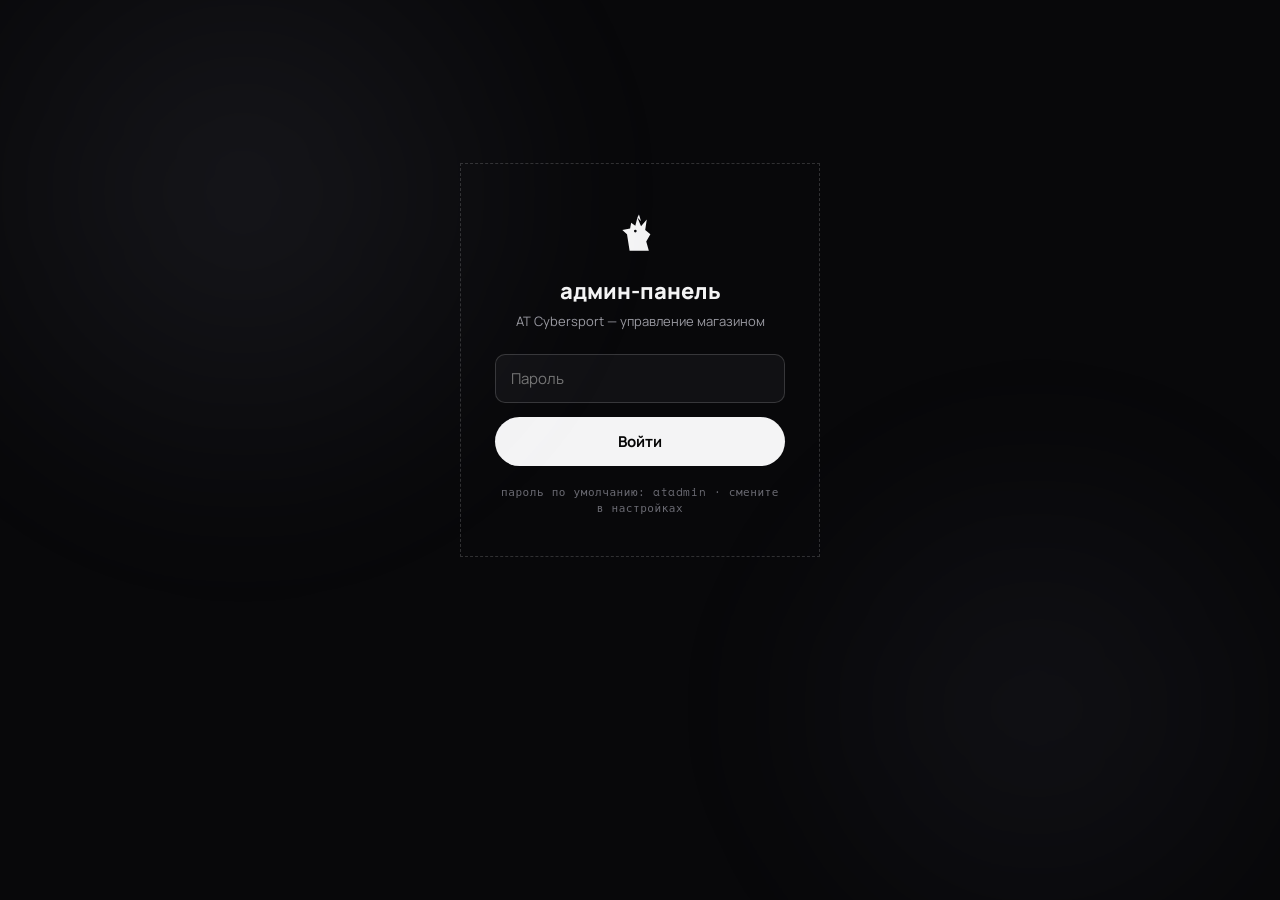
==== admin.html @ 24a969eb "Add files via upload" ====
<!DOCTYPE html>
<html lang="ru">
<head>
<meta charset="utf-8">
<meta name="viewport" content="width=device-width, initial-scale=1">
<title>Админ-панель — AT Cybersport</title>
<meta name="robots" content="noindex">
<link rel="preconnect" href="https://fonts.googleapis.com">
<link rel="preconnect" href="https://fonts.gstatic.com" crossorigin>
<link href="https://fonts.googleapis.com/css2?family=Manrope:wght@400;500;600;700;800&family=Space+Mono:wght@400;700&display=swap" rel="stylesheet">
<link rel="icon" href="assets/logo.svg">
<link rel="stylesheet" href="assets/styles.css">
<style>
  body{background:var(--bg);}
  .a-shell{max-width:1000px;margin:0 auto;padding:0 20px 100px;}
  .a-top{display:flex;align-items:center;justify-content:space-between;padding:22px 0;border-bottom:1px solid var(--hairline-soft);position:sticky;top:0;background:rgba(8,8,10,.9);backdrop-filter:blur(14px);z-index:50;margin-bottom:8px;}
  .a-top .brand b{font-size:16px;}
  .a-top .brand span{color:var(--muted-2);}
  .a-logout{background:none;border:1px solid var(--line);color:var(--muted);padding:9px 16px;border-radius:100px;cursor:pointer;font-size:13px;}
  .a-logout:hover{border-color:var(--line-hover);color:var(--text);}

  /* login */
  .login-screen{min-height:80vh;display:flex;align-items:center;justify-content:center;}
  .login-box{width:min(360px,100%);border:1px dashed var(--line);padding:40px 34px;text-align:center;}
  .login-box img{width:52px;margin:0 auto 20px;}
  .login-box h1{font-size:22px;font-weight:800;margin:0 0 6px;text-transform:lowercase;}
  .login-box p{color:var(--muted);font-size:13px;margin:0 0 24px;}
  .login-box input{width:100%;background:#111114;border:1px solid var(--line);color:var(--text);padding:13px 15px;border-radius:10px;font-size:15px;font-family:var(--font);}
  .login-box input:focus{outline:none;border-color:var(--line-hover);}
  .login-box button{width:100%;margin-top:14px;padding:14px;border:none;border-radius:100px;background:var(--invert-bg);color:var(--invert-text);font-weight:700;cursor:pointer;font-size:15px;}
  .login-err{color:#ff6b6b;font-size:13px;margin-top:12px;display:none;}
  .login-hint{color:var(--dim);font-size:11px;margin-top:18px;font-family:var(--mono);letter-spacing:.05em;}

  /* tabs */
  .tab-nav{display:flex;gap:8px;flex-wrap:wrap;margin:18px 0 24px;}
  .tab{font-family:var(--mono);font-size:13px;letter-spacing:.06em;background:transparent;border:1px dashed var(--line);color:#cfcfd4;padding:11px 20px;border-radius:100px;cursor:pointer;transition:.2s;}
  .tab.on{background:var(--invert-bg);color:var(--invert-text);border-color:var(--invert-bg);}

  .panel-head{display:flex;align-items:center;justify-content:space-between;margin-bottom:18px;flex-wrap:wrap;gap:12px;}
  .panel-head h2{font-size:clamp(24px,4vw,34px);font-weight:800;margin:0;text-transform:lowercase;color:var(--head-muted);}
  .a-add{background:var(--invert-bg);color:var(--invert-text);border:none;padding:12px 22px;border-radius:100px;font-weight:700;cursor:pointer;font-size:14px;}

  /* rows */
  .a-row{display:flex;align-items:center;gap:16px;padding:14px 16px;border:1px dashed var(--line);margin-bottom:10px;}
  .a-thumb{width:56px;height:56px;flex-shrink:0;border:1px dashed var(--line);display:flex;align-items:center;justify-content:center;overflow:hidden;color:var(--dim);}
  .a-thumb img{max-width:88%;max-height:88%;object-fit:contain;}
  .a-info{flex:1;min-width:0;}
  .a-name{font-weight:600;font-size:16px;}
  .a-name em{font-family:var(--mono);font-size:11px;color:var(--invert-text);background:var(--invert-bg);padding:2px 7px;border-radius:5px;font-style:normal;margin-left:6px;}
  .a-sub{font-size:13px;color:var(--muted);margin-top:3px;}
  .a-sub s{color:var(--dim);}
  .a-actions{display:flex;gap:8px;flex-wrap:wrap;}
  .a-btn{background:transparent;border:1px solid var(--line);color:var(--text);padding:9px 15px;border-radius:100px;cursor:pointer;font-size:13px;font-family:var(--font);transition:.2s;}
  .a-btn:hover{border-color:var(--line-hover);}
  .a-btn.primary{background:var(--invert-bg);color:var(--invert-text);border-color:var(--invert-bg);font-weight:700;}
  .a-btn.danger:hover{border-color:#ff6b6b;color:#ff6b6b;}
  .a-empty{text-align:center;color:var(--dim);font-family:var(--mono);font-size:13px;padding:50px 0;letter-spacing:.05em;}

  /* orders */
  .a-order{border:1px dashed var(--line);padding:16px 18px;margin-bottom:10px;}
  .a-order.done{opacity:.55;}
  .a-order-head{display:flex;align-items:center;gap:8px;font-size:16px;flex-wrap:wrap;}
  .a-order-head a{color:var(--text);text-decoration:none;border-bottom:1px solid var(--line);}
  .a-order-total{margin-left:auto;font-weight:800;}
  .a-order-sub{font-family:var(--mono);font-size:11px;color:var(--dim);margin-top:5px;}
  .a-order-items{font-size:14px;color:var(--text-2);margin-top:10px;}
  .a-order-comment{font-size:13px;color:var(--muted);margin-top:8px;background:rgba(255,255,255,.04);padding:8px 12px;border-radius:8px;}
  .a-order .a-actions{margin-top:12px;}

  /* editor modal */
  .a-modal{position:fixed;inset:0;z-index:2000;display:none;align-items:flex-start;justify-content:center;padding:24px 16px;background:rgba(3,3,4,.72);backdrop-filter:blur(6px);overflow-y:auto;}
  .a-modal.open{display:flex;}
  .a-modal-box{width:min(640px,100%);background:#0b0b0d;border:1px solid var(--hairline);padding:28px;margin:auto;}
  .a-modal-box h3{margin:0 0 20px;font-size:22px;font-weight:800;text-transform:lowercase;}
  .a-field{margin-bottom:14px;}
  .a-field label{display:block;font-family:var(--mono);font-size:11px;letter-spacing:.1em;color:var(--dim);margin-bottom:7px;text-transform:uppercase;}
  .a-field input[type=text],.a-field input[type=number],.a-field select,.a-field textarea{width:100%;background:#111114;border:1px solid var(--line);color:var(--text);padding:12px 14px;border-radius:9px;font-size:15px;font-family:var(--font);}
  .a-field input:focus,.a-field select:focus,.a-field textarea:focus{outline:none;border-color:var(--line-hover);}
  .a-field input[type=checkbox]{margin-right:8px;transform:scale(1.2);}
  .a-grid2{display:grid;grid-template-columns:1fr 1fr;gap:14px;}
  .a-sep{font-family:var(--mono);font-size:11px;letter-spacing:.16em;text-transform:uppercase;color:var(--muted);margin:22px 0 10px;padding-top:16px;border-top:1px dashed var(--line);}
  .a-hint{font-size:12px;color:var(--dim);margin-bottom:12px;line-height:1.5;}
  .a-repeat{display:flex;gap:8px;margin-bottom:8px;align-items:center;}
  .a-repeat input[type=text]{flex:1;background:#111114;border:1px solid var(--line);color:var(--text);padding:10px 12px;border-radius:8px;font-size:14px;font-family:var(--font);}
  .a-repeat input[type=color]{width:44px;height:40px;border:1px solid var(--line);border-radius:8px;background:#111;cursor:pointer;flex-shrink:0;}
  .a-repeat button{width:38px;height:38px;flex-shrink:0;border:1px solid var(--line);background:none;color:var(--muted);border-radius:8px;cursor:pointer;}
  .a-repeat button:hover{border-color:#ff6b6b;color:#ff6b6b;}
  .a-images{display:flex;flex-wrap:wrap;gap:10px;margin-bottom:12px;}
  .a-img{position:relative;width:84px;height:84px;border:1px dashed var(--line);display:flex;align-items:center;justify-content:center;overflow:hidden;}
  .a-img img{max-width:88%;max-height:88%;object-fit:contain;}
  .a-img .main{position:absolute;top:3px;left:3px;font-family:var(--mono);font-size:9px;background:var(--invert-bg);color:var(--invert-text);padding:1px 5px;border-radius:4px;}
  .a-img-actions{position:absolute;bottom:3px;right:3px;display:flex;gap:3px;}
  .a-img-actions button{width:22px;height:22px;border:none;background:rgba(0,0,0,.7);color:#fff;border-radius:5px;cursor:pointer;font-size:12px;line-height:1;}
  .a-upload{display:inline-block;border:1px dashed var(--line);color:var(--text);padding:11px 18px;border-radius:100px;cursor:pointer;font-size:13px;margin-bottom:6px;transition:.2s;}
  .a-upload:hover{border-color:var(--line-hover);}
  .a-modal-foot{display:flex;gap:10px;justify-content:flex-end;margin-top:24px;padding-top:18px;border-top:1px dashed var(--line);}
  .a-btnrow{display:flex;gap:10px;flex-wrap:wrap;align-items:center;}
  .a-saved{color:var(--success);font-size:13px;opacity:0;transition:opacity .3s;}
  .a-logo-preview{width:120px;height:70px;border:1px dashed var(--line);display:flex;align-items:center;justify-content:center;margin-bottom:12px;overflow:hidden;}
  .a-logo-preview img{max-width:80%;max-height:80%;object-fit:contain;}
  .settings-form{max-width:640px;}
  @media(max-width:600px){ .a-grid2{grid-template-columns:1fr;} .a-row{flex-wrap:wrap;} }
</style>
<script src="assets/app.js"></script>
</head>
<body>
<div class="at-glows"><i></i><i></i></div>

<!-- LOGIN -->
<div id="loginScreen" class="login-screen">
  <div class="login-box">
    <img src="assets/logo.svg" alt="AT">
    <h1>админ-панель</h1>
    <p>AT Cybersport — управление магазином</p>
    <input type="password" id="loginPass" placeholder="Пароль" autocomplete="current-password">
    <button id="loginBtn">Войти</button>
    <div class="login-err" id="loginErr">Неверный пароль</div>
    <div class="login-hint">пароль по умолчанию: atadmin · смените в настройках</div>
  </div>
</div>

<!-- PANEL -->
<div id="adminPanel" style="display:none">
  <div class="a-top">
    <a href="index.html" class="brand"><img src="assets/logo.svg" alt="AT" style="width:32px;height:32px"><span class="bw"><b>AT</b><span>ADMIN</span></span></a>
    <button class="a-logout" id="logoutBtn">Выйти</button>
  </div>
  <div class="a-shell">
    <div class="tab-nav" id="tabNav"></div>

    <!-- ТОВАРЫ -->
    <div class="tab-panel" id="panel-products">
      <div class="panel-head"><h2>товары</h2><button class="a-add" id="addProductBtn">+ Добавить товар</button></div>
      <div id="productsList"></div>
    </div>

    <!-- КАТЕГОРИИ -->
    <div class="tab-panel" id="panel-categories" style="display:none">
      <div class="panel-head"><h2>категории</h2><button class="a-add" id="addCatBtn">+ Добавить категорию</button></div>
      <div id="categoriesList"></div>
    </div>

    <!-- ЗАКАЗЫ -->
    <div class="tab-panel" id="panel-orders" style="display:none">
      <div class="panel-head"><h2>заказы</h2></div>
      <div id="ordersList"></div>
    </div>

    <!-- НАСТРОЙКИ -->
    <div class="tab-panel" id="panel-settings" style="display:none">
      <div class="panel-head"><h2>настройки</h2></div>
      <div class="settings-form"></div>
    </div>
  </div>
</div>

<!-- РЕДАКТОР ТОВАРА -->
<div class="a-modal" id="editorModal">
  <div class="a-modal-box">
    <h3 id="editorTitle">Товар</h3>
    <div id="editorBody"></div>
    <div class="a-modal-foot">
      <button class="a-btn" id="editorCancel">Отмена</button>
      <button class="a-btn primary" id="editorSave">Сохранить товар</button>
    </div>
  </div>
</div>

<!-- РЕДАКТОР КАТЕГОРИИ -->
<div class="a-modal" id="catEditorModal">
  <div class="a-modal-box" style="max-width:460px">
    <h3 id="catEditorTitle">Категория</h3>
    <div id="catEditorBody"></div>
    <div class="a-modal-foot">
      <button class="a-btn" id="catCancel">Отмена</button>
      <button class="a-btn primary" id="catSave">Сохранить</button>
    </div>
  </div>
</div>

<script src="assets/admin.js"></script>
</body>
</html>
---- assets/styles.css ----
/* ============================================================
   AT CYBERSPORT — core styles (design version A)
   Токены и приёмы взяты из дизайн-референса (README).
   ============================================================ */

:root{
  --bg:#08080a;
  --bg-black:#050505;
  --bg-section:#0a0a0c;
  --panel:#0d0d10;
  --text:#f4f4f5;
  --text-2:#a0a0a8;
  --muted:#9a9aa2;
  --muted-2:#8a8a92;
  --dim:#6a6a72;
  --dim-2:#5a5a62;
  --head-muted:#9a9a9e;
  --invert-bg:#f4f4f5;
  --invert-text:#050505;
  --success:#4ecb8d;
  --line:rgba(255,255,255,.16);
  --line-hover:rgba(255,255,255,.55);
  --hairline:rgba(255,255,255,.1);
  --hairline-soft:rgba(255,255,255,.08);
  --ease:cubic-bezier(.16,.84,.3,1);
  --maxw:1360px;
  --maxw-in:1280px;
  --pad-x:clamp(20px,5vw,72px);
  --font:'Manrope',system-ui,-apple-system,sans-serif;
  --mono:'Space Mono',ui-monospace,monospace;
}

*{box-sizing:border-box;}
html{scroll-behavior:smooth;}
body{
  margin:0;
  background:var(--bg);
  color:var(--text);
  font-family:var(--font);
  -webkit-font-smoothing:antialiased;
  overflow-x:hidden;
  min-height:100vh;
}
::selection{background:#fff;color:var(--bg);}
a{color:inherit;}
img{display:block;}
button{font-family:inherit;}
:focus-visible{outline:2px solid var(--text);outline-offset:2px;}

/* ---- атмосфера: дрейфующие свечения + зерно ---- */
@keyframes atDrift1{0%,100%{transform:translate(0,0) scale(1);}50%{transform:translate(6vw,4vw) scale(1.12);}}
@keyframes atDrift2{0%,100%{transform:translate(0,0) scale(1);}50%{transform:translate(-5vw,-3vw) scale(1.1);}}
.at-glows{position:fixed;inset:0;z-index:0;pointer-events:none;overflow:hidden;}
.at-glows i{position:absolute;border-radius:50%;filter:blur(50px);display:block;}
.at-glows i:nth-child(1){width:70vw;height:70vw;left:-16vw;top:-20vw;background:radial-gradient(circle,rgba(150,150,175,.10),transparent 60%);animation:atDrift1 28s ease-in-out infinite;}
.at-glows i:nth-child(2){width:58vw;height:58vw;right:-10vw;bottom:-14vw;background:radial-gradient(circle,rgba(95,95,120,.10),transparent 60%);animation:atDrift2 34s ease-in-out infinite;}
.at-grain{position:fixed;inset:0;z-index:9999;pointer-events:none;opacity:.04;mix-blend-mode:overlay;background-image:url('data:image/svg+xml;utf8,<svg xmlns=%22http://www.w3.org/2000/svg%22 width=%22140%22 height=%22140%22><filter id=%22n%22><feTurbulence type=%22fractalNoise%22 baseFrequency=%220.9%22 numOctaves=%222%22/></filter><rect width=%22100%25%22 height=%22100%25%22 filter=%22url(%23n)%22/></svg>');}

.page{position:relative;z-index:1;}

/* ============================== NAV ============================== */
.nav{
  position:fixed;top:0;left:0;right:0;z-index:1000;
  display:flex;align-items:center;justify-content:space-between;gap:24px;
  height:76px;padding:0 var(--pad-x);
  border-bottom:1px solid rgba(255,255,255,0);
  transition:background .4s var(--ease),backdrop-filter .4s var(--ease),border-color .4s var(--ease);
}
.nav.scrolled{background:rgba(5,5,5,.78);backdrop-filter:blur(20px) saturate(1.2);-webkit-backdrop-filter:blur(20px) saturate(1.2);border-bottom-color:var(--hairline);}
.brand{display:flex;align-items:center;gap:13px;text-decoration:none;color:var(--text);}
.brand img{width:38px;height:38px;object-fit:contain;}
.brand .bw{display:flex;flex-direction:column;line-height:1;}
.brand .bw b{font-weight:800;font-size:17px;letter-spacing:.16em;}
.brand .bw span{font-family:var(--mono);font-size:9px;letter-spacing:.42em;color:var(--muted-2);margin-top:3px;}
.nav-links{display:flex;align-items:center;gap:clamp(20px,3vw,40px);}
.nav-links a{font-size:14px;font-weight:600;text-decoration:none;color:#cfcfd4;transition:color .25s var(--ease);}
.nav-links a:hover{color:var(--text);}
.nav-right{display:flex;align-items:center;gap:18px;}

/* язык */
.lang{display:flex;gap:2px;align-items:center;font-family:var(--mono);font-size:11px;letter-spacing:.08em;}
.lang button{background:none;border:none;color:var(--dim);cursor:pointer;padding:4px 5px;text-transform:uppercase;transition:color .2s;}
.lang button.on{color:var(--text);}
.lang span{color:var(--dim-2);}

/* корзина-кнопка */
.cart-btn{display:inline-flex;align-items:center;gap:8px;font-size:13px;font-weight:700;text-decoration:none;color:var(--invert-text);background:var(--invert-bg);padding:11px 18px;border-radius:100px;border:none;cursor:pointer;transition:transform .3s var(--ease);}
.cart-btn:hover{transform:translateY(-1px);}

/* бургер */
.burger{display:none;background:none;border:none;cursor:pointer;width:40px;height:40px;position:relative;}
.burger i{position:absolute;left:9px;right:9px;height:1.6px;background:var(--text);transition:.3s var(--ease);}
.burger i:nth-child(1){top:14px;}
.burger i:nth-child(2){top:20px;}
.burger i:nth-child(3){top:26px;}
.burger.open i:nth-child(1){top:20px;transform:rotate(45deg);}
.burger.open i:nth-child(2){opacity:0;}
.burger.open i:nth-child(3){top:20px;transform:rotate(-45deg);}

/* мобильное меню */
.mobile-menu{position:fixed;inset:0;z-index:999;background:rgba(6,6,8,.97);backdrop-filter:blur(20px);display:flex;flex-direction:column;justify-content:center;gap:8px;padding:0 var(--pad-x);transform:translateY(-100%);transition:transform .45s var(--ease);}
.mobile-menu.open{transform:translateY(0);}
.mobile-menu a{font-size:clamp(28px,8vw,44px);font-weight:800;letter-spacing:-.02em;text-decoration:none;color:var(--head-muted);text-transform:lowercase;padding:8px 0;transition:color .25s;}
.mobile-menu a:hover{color:var(--text);}
.mobile-menu .mm-lang{margin-top:26px;}

/* ============================== BUTTONS ============================== */
.btn{display:inline-flex;align-items:center;justify-content:center;gap:10px;font-family:var(--mono);font-size:14px;letter-spacing:.04em;text-decoration:none;cursor:pointer;border:none;transition:transform .35s var(--ease),background .3s,border-color .3s;}
.btn-solid{color:var(--invert-text);background:var(--invert-bg);padding:16px 28px;}
.btn-solid:hover{transform:translateY(-2px);}
.btn-ghost{color:var(--text);background:transparent;padding:16px 28px;border:1px solid rgba(255,255,255,.18);}
.btn-ghost:hover{border-color:var(--line-hover);}
.btn-pill{border-radius:100px;}

/* ============================== SECTION HEAD ============================== */
.wrap{max-width:var(--maxw);margin:0 auto;}
.wrap-in{max-width:var(--maxw-in);margin:0 auto;}
.section{position:relative;padding:clamp(70px,10vw,130px) var(--pad-x) 0;}
.h-section{font-weight:800;font-size:clamp(38px,6.4vw,88px);line-height:.9;letter-spacing:-.03em;margin:0 0 clamp(34px,5vw,56px);text-transform:lowercase;color:var(--head-muted);}
.h-section sup{font-family:var(--mono);font-size:.26em;font-weight:400;color:var(--dim);top:-1.8em;}
.eyebrow{font-family:var(--mono);font-size:12px;letter-spacing:.3em;color:var(--dim);}

/* reveal */
[data-reveal]{opacity:0;transform:translateY(30px);transition:opacity .9s var(--ease),transform 1s var(--ease);}
[data-reveal].in{opacity:1;transform:none;}

/* ============================== HERO (главная) ============================== */
.hero{position:relative;padding:100px clamp(16px,3vw,40px) clamp(30px,4vw,54px);}
.hero-banner{position:relative;display:block;max-width:1720px;margin:0 auto;border:1px dashed rgba(255,255,255,.2);overflow:hidden;text-decoration:none;color:var(--text);transition:border-color .4s var(--ease);}
.hero-banner:hover{border-color:var(--line-hover);}
.hero-box{position:relative;display:grid;grid-template-columns:1fr 1.15fr;min-height:clamp(440px,64vh,680px);}
.hero-left{position:relative;z-index:3;padding:clamp(34px,5vw,72px);display:flex;flex-direction:column;justify-content:center;}
.hero-kicker{font-family:var(--mono);font-size:13px;letter-spacing:.34em;color:var(--muted);margin-bottom:clamp(18px,3vw,30px);}
.hero-name{font-weight:800;font-style:italic;font-size:clamp(74px,12vw,190px);line-height:.82;letter-spacing:-.04em;}
.hero-sub{display:flex;align-items:baseline;gap:16px;margin-top:6px;}
.hero-sub b{font-weight:800;font-size:clamp(30px,4.4vw,64px);line-height:1;color:var(--dim);}
.hero-sub span{font-family:var(--mono);font-size:clamp(12px,1.4vw,15px);letter-spacing:.16em;color:var(--muted-2);}
.hero-desc{max-width:340px;margin:clamp(22px,3vw,34px) 0 0;font-size:16px;line-height:1.5;color:var(--text-2);}
.hero-cta{display:inline-flex;align-items:center;gap:8px;margin-top:26px;font-family:var(--mono);font-size:14px;font-weight:700;color:var(--text);transition:transform .35s var(--ease);}
.hero-cta .br{color:var(--dim-2);}
.hero-banner:hover .hero-cta{transform:translateX(6px);}
.hero-art{position:relative;overflow:hidden;perspective:1300px;min-height:260px;}
.hero-checker{position:absolute;inset:-20%;background-color:#0c0c0c;background-image:conic-gradient(#1a1a1a 25%,transparent 0 50%,#1a1a1a 0 75%,transparent 0);background-size:76px 76px;transform:rotate(45deg) scale(1.4);opacity:.9;-webkit-mask-image:linear-gradient(105deg,transparent 4%,#000 46%);mask-image:linear-gradient(105deg,transparent 4%,#000 46%);}
.hero-spot{position:absolute;inset:0;background:radial-gradient(120% 90% at 72% 50%,rgba(255,255,255,.10),transparent 60%);}
.hero-tilt{position:relative;z-index:2;height:100%;display:flex;align-items:center;justify-content:center;padding:clamp(20px,3vw,44px);transform-style:preserve-3d;transition:transform .3s var(--ease);}
@keyframes atFloat{0%,100%{transform:translateY(0);}50%{transform:translateY(-16px);}}
.hero-float{animation:atFloat 7s ease-in-out infinite;width:100%;height:100%;display:flex;align-items:center;justify-content:center;}
.hero-float img{width:82%;height:82%;object-fit:contain;}
.hero-ph{width:82%;height:70%;border:1px dashed var(--line);display:flex;align-items:center;justify-content:center;font-family:var(--mono);font-size:12px;letter-spacing:.2em;color:var(--dim);}

/* ============================== MARQUEE ============================== */
@keyframes atMarquee{from{transform:translateX(0);}to{transform:translateX(-50%);}}
.marquee{position:relative;overflow:hidden;padding:26px 0;border-top:1px dashed rgba(255,255,255,.12);border-bottom:1px dashed rgba(255,255,255,.12);}
.marquee-row{display:flex;width:max-content;animation:atMarquee 28s linear infinite;will-change:transform;}
.marquee-row>div{display:flex;align-items:center;gap:38px;padding-right:38px;font-weight:800;font-size:clamp(24px,4vw,44px);color:transparent;-webkit-text-stroke:1px rgba(255,255,255,.14);text-transform:lowercase;}
.marquee-row .star{color:rgba(255,255,255,.26);-webkit-text-stroke:0;}

/* ============================== PRODUCT GRID (главная) ============================== */
.prod-grid{display:grid;grid-template-columns:repeat(3,1fr);gap:18px;}
.prod-cell{position:relative;text-decoration:none;color:var(--text);border:1px dashed var(--line);padding:26px 26px 24px;min-height:360px;display:flex;flex-direction:column;transition:border-color .35s var(--ease);}
.prod-cell:hover{border-color:var(--line-hover);}
.prod-cell .pname{font-weight:600;font-size:21px;}
.prod-cell .pimg{flex:1;position:relative;display:flex;align-items:center;justify-content:center;margin:20px 0;min-height:170px;}
.prod-cell .pimg img{max-width:88%;max-height:170px;object-fit:contain;}
.prod-cell .pimg .ph{width:82%;height:150px;border:1px dashed var(--line);display:flex;align-items:center;justify-content:center;font-family:var(--mono);font-size:11px;letter-spacing:.2em;color:var(--dim);}
.prod-cell .pfoot{display:flex;align-items:center;justify-content:space-between;}
.prod-cell .price{font-weight:600;font-size:20px;color:#d8d8db;}
.prod-cell .more{font-family:var(--mono);font-size:12px;color:var(--muted-2);opacity:0;transition:opacity .3s var(--ease);}
.prod-cell:hover .more{opacity:1;}

/* ============================== CATEGORIES ============================== */
.cat-grid{display:grid;grid-template-columns:1fr 1fr;gap:18px;}
.cat-cell{position:relative;text-decoration:none;color:var(--text);border:1px dashed var(--line);padding:28px;min-height:300px;display:flex;flex-direction:column;transition:border-color .35s var(--ease);overflow:hidden;}
.cat-cell:hover{border-color:var(--line-hover);}
.cat-cell .code{font-family:var(--mono);font-size:16px;letter-spacing:.02em;color:#cfcfd4;}
.cat-cell .code b{color:var(--text);font-weight:400;}
.cat-cell .cimg{flex:1;display:flex;align-items:center;justify-content:center;}
.cat-cell .cimg img{max-width:80%;max-height:170px;object-fit:contain;opacity:.85;}
.cat-cell .arrow{align-self:flex-end;font-family:var(--mono);font-size:13px;color:var(--muted-2);transition:transform .35s var(--ease),color .35s var(--ease);}
.cat-cell:hover .arrow{transform:translateX(6px);color:var(--text);}

/* ============================== TECH ============================== */
.tech-grid{display:grid;grid-template-columns:repeat(4,1fr);gap:18px;}
.tech-cell{border:1px dashed var(--line);padding:28px 26px;min-height:250px;display:flex;flex-direction:column;justify-content:space-between;transition:border-color .35s var(--ease);}
.tech-cell:hover{border-color:var(--line-hover);}
.tech-cell .tcode{font-family:var(--mono);font-size:12px;letter-spacing:.14em;color:var(--muted-2);}
.tech-cell h3{font-weight:700;font-size:20px;margin:0 0 9px;}
.tech-cell p{font-size:14px;line-height:1.5;color:var(--muted);margin:0;}

/* ============================== ABOUT ============================== */
.about-grid{display:grid;grid-template-columns:1.1fr .9fr;gap:clamp(30px,5vw,64px);align-items:center;}
.about-lead{font-size:clamp(20px,2.4vw,30px);line-height:1.45;color:#d8d8db;margin:0;}
.about-metrics{display:flex;gap:44px;margin-top:44px;flex-wrap:wrap;}
.about-metrics .num{font-weight:800;font-size:clamp(30px,3.4vw,44px);line-height:1;}
.about-metrics .lab{font-family:var(--mono);font-size:11px;letter-spacing:.14em;color:var(--muted-2);margin-top:6px;}
.about-visual{position:relative;border:1px dashed var(--line);aspect-ratio:4/3;display:flex;align-items:center;justify-content:center;overflow:hidden;}
.about-visual img{width:54%;opacity:.14;}
.about-visual .tag{position:absolute;bottom:18px;left:20px;font-family:var(--mono);font-size:11px;letter-spacing:.2em;color:var(--dim);}

/* ============================== CTA ============================== */
.cta{position:relative;padding:clamp(90px,13vw,180px) var(--pad-x);text-align:center;}
.cta a{display:inline-flex;align-items:center;gap:12px;font-family:var(--mono);font-size:clamp(18px,3vw,32px);font-weight:700;text-decoration:none;color:var(--text);}
.cta .br{color:var(--dim-2);}

/* ============================== FOOTER ============================== */
.footer{border-top:1px dashed rgba(255,255,255,.14);padding:60px var(--pad-x) 40px;position:relative;z-index:1;}
.footer-grid{max-width:var(--maxw);margin:0 auto;display:grid;grid-template-columns:1.6fr 1fr 1fr 1fr;gap:40px;}
.footer-grid p{font-size:14px;line-height:1.6;color:var(--muted-2);max-width:260px;margin:0;}
.footer-col .ft{font-family:var(--mono);font-size:11px;letter-spacing:.2em;color:var(--dim);margin-bottom:16px;}
.footer-col .links{display:flex;flex-direction:column;gap:11px;font-size:14px;}
.footer-col .links a{color:#bcbcc2;text-decoration:none;transition:color .2s;}
.footer-col .links a:hover{color:var(--text);}
.footer-bottom{max-width:var(--maxw);margin:46px auto 0;padding-top:24px;border-top:1px dashed var(--hairline);display:flex;justify-content:space-between;flex-wrap:wrap;gap:12px;font-family:var(--mono);font-size:11px;letter-spacing:.1em;color:var(--dim);}

/* ============================== CATALOG ============================== */
.cat-header{padding:clamp(50px,8vw,96px) var(--pad-x) clamp(28px,4vw,48px);}
.cat-header .eyebrow{margin-bottom:18px;}
.cat-header h1{font-weight:800;font-size:clamp(40px,7vw,96px);line-height:.9;letter-spacing:-.03em;margin:0;text-transform:lowercase;color:var(--head-muted);}
.cat-header h1 sup{font-family:var(--mono);font-size:.26em;font-weight:400;color:var(--dim);top:-1.8em;}
.cat-header p{max-width:480px;font-size:16px;line-height:1.6;color:var(--text-2);margin:22px 0 0;}
.filters{position:sticky;top:76px;z-index:900;background:rgba(8,8,10,.82);backdrop-filter:blur(14px);-webkit-backdrop-filter:blur(14px);border-top:1px solid var(--hairline-soft);border-bottom:1px solid var(--hairline-soft);}
.filters .row{max-width:var(--maxw-in);margin:0 auto;padding:16px var(--pad-x);display:flex;gap:10px;flex-wrap:wrap;}
.chip{font-family:var(--mono);font-size:12px;letter-spacing:.08em;cursor:pointer;color:#cfcfd4;background:transparent;border:1px dashed rgba(255,255,255,.2);padding:10px 18px;border-radius:100px;transition:.25s var(--ease);}
.chip.on{color:var(--invert-text);background:var(--invert-bg);border-color:var(--invert-bg);}
.catalog-main{padding:clamp(28px,4vw,48px) var(--pad-x) clamp(80px,10vw,140px);}
.catalog-grid{max-width:var(--maxw-in);margin:0 auto;display:grid;grid-template-columns:repeat(auto-fill,minmax(270px,1fr));gap:18px;}
.card{position:relative;text-decoration:none;color:var(--text);border:1px dashed var(--line);background:transparent;overflow:hidden;transition:border-color .35s var(--ease),transform .35s var(--ease);display:block;}
.card:hover{border-color:var(--line-hover);transform:translateY(-6px);}
.card .thumb{position:relative;aspect-ratio:1/1;border-bottom:1px dashed rgba(255,255,255,.14);display:flex;align-items:center;justify-content:center;}
.card .thumb img{max-width:78%;max-height:78%;object-fit:contain;}
.card .thumb .ph{width:70%;height:70%;border:1px dashed var(--line);display:flex;align-items:center;justify-content:center;font-family:var(--mono);font-size:11px;letter-spacing:.18em;color:var(--dim);}
.card .tag{position:absolute;top:14px;left:14px;font-family:var(--mono);font-size:10px;letter-spacing:.18em;color:var(--muted-2);}
.card .badge{position:absolute;top:14px;right:14px;font-family:var(--mono);font-size:10px;color:var(--text);background:rgba(255,255,255,.1);padding:4px 8px;border-radius:6px;}
.card .body{padding:18px 20px 20px;}
.card .cname{font-weight:600;font-size:19px;}
.card .cspec{font-size:13px;color:var(--muted);margin-top:5px;min-height:18px;}
.card .cfoot{display:flex;align-items:center;justify-content:space-between;margin-top:16px;}
.card .cprice{font-weight:600;font-size:18px;}
.card .cadd{font-size:12px;color:var(--invert-text);background:var(--invert-bg);padding:8px 14px;border-radius:100px;font-weight:700;}
.empty{max-width:var(--maxw-in);margin:60px auto 0;text-align:center;font-family:var(--mono);font-size:13px;letter-spacing:.1em;color:var(--dim);text-transform:uppercase;}

/* ============================== PRODUCT PAGE ============================== */
.crumb{max-width:var(--maxw-in);margin:0 auto;padding:24px var(--pad-x) 0;font-family:var(--mono);font-size:12px;letter-spacing:.1em;color:var(--dim);}
.crumb a{color:var(--dim);text-decoration:none;}
.crumb .cur{color:#cfcfd4;}
.product{max-width:var(--maxw-in);margin:0 auto;padding:clamp(24px,4vw,44px) var(--pad-x) clamp(60px,8vw,100px);display:grid;grid-template-columns:1.05fr .95fr;gap:clamp(30px,5vw,72px);align-items:start;}
.gallery{position:sticky;top:98px;display:flex;flex-direction:column;gap:14px;}
.gallery .main{position:relative;border:1px dashed var(--line);aspect-ratio:1/1;overflow:hidden;display:flex;align-items:center;justify-content:center;}
.gallery .main img{max-width:82%;max-height:82%;object-fit:contain;}
.gallery .main .ph{width:70%;height:70%;border:1px dashed var(--line);display:flex;align-items:center;justify-content:center;font-family:var(--mono);font-size:12px;letter-spacing:.2em;color:var(--dim);}
.gallery .main .ref{position:absolute;top:20px;left:22px;font-family:var(--mono);font-size:11px;letter-spacing:.2em;color:var(--muted);}
.thumbs{display:grid;grid-template-columns:repeat(4,1fr);gap:12px;}
.thumbs .t{aspect-ratio:1/1;border:1px solid var(--hairline);border-radius:12px;background:var(--panel);cursor:pointer;display:flex;align-items:center;justify-content:center;overflow:hidden;transition:border-color .25s;}
.thumbs .t.on{border-color:var(--text);}
.thumbs .t img{max-width:80%;max-height:80%;object-fit:contain;}
.p-tags{display:flex;align-items:center;gap:12px;margin-bottom:16px;flex-wrap:wrap;}
.p-tag{font-family:var(--mono);font-size:11px;letter-spacing:.2em;color:var(--muted);background:rgba(255,255,255,.07);padding:6px 12px;border-radius:100px;}
.p-tag.solid{color:var(--invert-text);background:var(--invert-bg);font-weight:700;}
.p-title{font-weight:800;font-size:clamp(34px,5vw,60px);line-height:1;letter-spacing:-.03em;margin:0;text-transform:lowercase;}
.p-desc{font-size:16px;line-height:1.6;color:var(--text-2);margin:18px 0 0;max-width:480px;}
.p-price-row{display:flex;align-items:baseline;gap:14px;margin-top:26px;flex-wrap:wrap;}
.p-price{font-weight:800;font-size:38px;}
.p-old{font-size:15px;color:var(--dim);text-decoration:line-through;}
.p-off{font-family:var(--mono);font-size:11px;color:var(--invert-text);background:var(--invert-bg);padding:5px 10px;border-radius:6px;font-weight:700;}
.p-block{margin-top:30px;}
.p-block .lab{font-family:var(--mono);font-size:11px;letter-spacing:.18em;color:var(--dim);margin-bottom:12px;}
.swatches{display:flex;gap:10px;flex-wrap:wrap;}
.swatch{width:42px;height:42px;border-radius:50%;cursor:pointer;border:2px solid rgba(255,255,255,.18);padding:0;transition:border-color .2s;}
.swatch.on{border-color:var(--text);}
.buy-row{display:flex;gap:12px;margin-top:30px;align-items:stretch;flex-wrap:wrap;}
.stepper{display:flex;align-items:center;border:1px solid var(--line);border-radius:100px;overflow:hidden;}
.stepper button{width:46px;height:54px;background:transparent;border:none;color:var(--text);font-size:20px;cursor:pointer;}
.stepper .v{min-width:30px;text-align:center;font-weight:600;font-size:18px;}
.add-cart{flex:1;min-width:200px;display:inline-flex;align-items:center;justify-content:center;gap:11px;font-size:15px;font-weight:700;cursor:pointer;color:var(--invert-text);background:var(--invert-bg);border:none;padding:0 28px;height:54px;border-radius:100px;transition:background .3s;}
.quick-specs{display:grid;grid-template-columns:repeat(2,1fr);gap:1px;background:var(--hairline-soft);border:1px solid var(--hairline-soft);border-radius:18px;overflow:hidden;margin-top:34px;}
.quick-specs>div{background:var(--panel);padding:18px 20px;}
.quick-specs .qv{font-weight:600;font-size:24px;}
.quick-specs .ql{font-family:var(--mono);font-size:10px;letter-spacing:.14em;color:var(--dim);margin-top:4px;text-transform:uppercase;}
.p-status{display:flex;gap:22px;margin-top:24px;flex-wrap:wrap;font-size:13px;color:var(--muted);}
.p-status span{display:flex;align-items:center;gap:8px;}
.p-status .dot{width:6px;height:6px;border-radius:50%;background:var(--dim);}
.p-status .dot.ok{background:var(--success);}

.specs-section{border-top:1px solid var(--hairline-soft);background:var(--bg-section);padding:clamp(60px,9vw,120px) var(--pad-x);}
.specs-grid{max-width:var(--maxw-in);margin:0 auto;display:grid;grid-template-columns:1.3fr .7fr;gap:clamp(30px,5vw,72px);align-items:start;}
.specs-list{border-top:1px solid var(--hairline);}
.specs-list .r{display:grid;grid-template-columns:1fr 1.4fr;gap:20px;padding:18px 0;border-bottom:1px solid var(--hairline-soft);}
.specs-list .r .k{font-size:14px;color:var(--dim);}
.specs-list .r .v{font-size:15px;}
.specs-h{font-weight:800;font-size:clamp(28px,4vw,46px);line-height:1;letter-spacing:-.03em;margin:0 0 34px;text-transform:lowercase;color:var(--head-muted);}
.inbox{position:sticky;top:98px;border:1px dashed var(--line);padding:30px;}
.inbox .lab{font-family:var(--mono);font-size:11px;letter-spacing:.2em;color:var(--dim);margin-bottom:18px;}
.inbox .list{display:flex;flex-direction:column;gap:14px;font-size:15px;}
.inbox .list span{display:flex;gap:12px;align-items:flex-start;}
.inbox .list .n{font-family:var(--mono);color:var(--dim);font-size:12px;}
.related{border-top:1px solid var(--hairline-soft);padding:clamp(60px,9vw,120px) var(--pad-x);}
.related .head{display:flex;align-items:flex-end;justify-content:space-between;gap:20px;margin-bottom:40px;}
.related .head h2{font-weight:800;font-size:clamp(28px,4vw,48px);line-height:1;letter-spacing:-.03em;margin:0;text-transform:lowercase;color:var(--head-muted);}
.related .head a{font-size:14px;font-weight:700;text-decoration:none;color:var(--text-2);border-bottom:1px solid rgba(255,255,255,.2);padding-bottom:3px;}
.rel-grid{display:grid;grid-template-columns:repeat(3,1fr);gap:18px;}

/* ============================== CART DRAWER ============================== */
.overlay{position:fixed;inset:0;z-index:1500;background:rgba(3,3,4,.6);backdrop-filter:blur(4px);opacity:0;pointer-events:none;transition:opacity .35s var(--ease);}
.overlay.open{opacity:1;pointer-events:auto;}
.drawer{position:fixed;top:0;right:0;bottom:0;z-index:1600;width:min(430px,100vw);background:#0a0a0c;border-left:1px solid var(--hairline);transform:translateX(100%);transition:transform .4s var(--ease);display:flex;flex-direction:column;}
.drawer.open{transform:translateX(0);}
.drawer-head{display:flex;align-items:center;justify-content:space-between;padding:24px 26px;border-bottom:1px solid var(--hairline-soft);}
.drawer-head h3{margin:0;font-weight:800;font-size:20px;text-transform:lowercase;}
.drawer-head .x{background:none;border:none;color:var(--muted);cursor:pointer;font-size:24px;line-height:1;}
.drawer-body{flex:1;overflow-y:auto;padding:16px 26px;}
.cart-item{display:flex;gap:14px;padding:16px 0;border-bottom:1px solid var(--hairline-soft);}
.cart-item .ci-img{width:64px;height:64px;flex-shrink:0;border:1px dashed var(--line);display:flex;align-items:center;justify-content:center;overflow:hidden;}
.cart-item .ci-img img{max-width:80%;max-height:80%;object-fit:contain;}
.cart-item .ci-main{flex:1;min-width:0;}
.cart-item .ci-name{font-weight:600;font-size:15px;}
.cart-item .ci-meta{font-family:var(--mono);font-size:11px;color:var(--dim);margin-top:3px;}
.cart-item .ci-row{display:flex;align-items:center;justify-content:space-between;margin-top:10px;}
.cart-item .ci-qty{display:flex;align-items:center;gap:10px;font-size:14px;}
.cart-item .ci-qty button{width:26px;height:26px;border:1px solid var(--line);background:none;color:var(--text);cursor:pointer;border-radius:50%;}
.cart-item .ci-price{font-weight:600;font-size:15px;}
.cart-item .ci-del{background:none;border:none;color:var(--dim);cursor:pointer;font-size:12px;font-family:var(--mono);margin-top:6px;}
.cart-empty{text-align:center;color:var(--dim);font-family:var(--mono);font-size:13px;letter-spacing:.1em;padding:60px 0;}
.drawer-foot{padding:22px 26px;border-top:1px solid var(--hairline-soft);}
.drawer-foot .sum{display:flex;justify-content:space-between;align-items:baseline;margin-bottom:16px;}
.drawer-foot .sum b{font-weight:800;font-size:24px;}
.drawer-foot .sum span{font-family:var(--mono);font-size:11px;letter-spacing:.14em;color:var(--dim);}
.checkout{width:100%;padding:16px;border:none;border-radius:100px;background:var(--invert-bg);color:var(--invert-text);font-weight:700;font-size:15px;cursor:pointer;}
.checkout:disabled{opacity:.4;cursor:not-allowed;}

/* ============================== ORDER MODAL ============================== */
.modal{position:fixed;inset:0;z-index:1700;display:none;align-items:center;justify-content:center;padding:20px;background:rgba(3,3,4,.72);backdrop-filter:blur(6px);}
.modal.open{display:flex;}
.modal-box{width:min(460px,100%);max-height:90vh;overflow-y:auto;background:#0b0b0d;border:1px solid var(--hairline);padding:clamp(24px,4vw,38px);}
.modal-box h3{margin:0 0 6px;font-weight:800;font-size:26px;text-transform:lowercase;}
.modal-box .sub{font-size:14px;color:var(--muted);margin:0 0 24px;}
.field{margin-bottom:16px;}
.field label{display:block;font-family:var(--mono);font-size:11px;letter-spacing:.14em;color:var(--dim);margin-bottom:8px;text-transform:uppercase;}
.field label .req{color:var(--text);}
.field input,.field textarea{width:100%;background:#111114;border:1px solid var(--line);color:var(--text);padding:13px 15px;font-family:var(--font);font-size:15px;border-radius:10px;}
.field input:focus,.field textarea:focus{outline:none;border-color:var(--line-hover);}
.field textarea{resize:vertical;min-height:70px;}
.field .err{color:#ff6b6b;font-size:12px;margin-top:6px;display:none;}
.field.invalid .err{display:block;}
.field.invalid input{border-color:#ff6b6b;}
.modal-total{display:flex;justify-content:space-between;align-items:baseline;padding:16px 0;border-top:1px solid var(--hairline-soft);border-bottom:1px solid var(--hairline-soft);margin:8px 0 22px;}
.modal-total b{font-weight:800;font-size:22px;}
.send-options{display:flex;flex-direction:column;gap:10px;}
.send-btn{display:flex;align-items:center;justify-content:center;gap:10px;width:100%;padding:15px;border:none;border-radius:100px;font-weight:700;font-size:15px;cursor:pointer;}
.send-wa{background:#25D366;color:#052e15;}
.send-tg{background:#2AABEE;color:#02243a;}
.send-copy{background:transparent;border:1px solid var(--line);color:var(--text);}
.modal-close{position:absolute;top:16px;right:20px;background:none;border:none;color:var(--muted);font-size:26px;cursor:pointer;}
.success-check{width:56px;height:56px;border-radius:50%;background:var(--success);display:flex;align-items:center;justify-content:center;margin:0 auto 18px;font-size:28px;color:#052e15;}

/* ============================== RESPONSIVE ============================== */
@media(max-width:960px){
  .hero-box{grid-template-columns:1fr;}
  .hero-art{order:-1;min-height:300px;}
  .about-grid{grid-template-columns:1fr;gap:30px;}
  .prod-grid{grid-template-columns:1fr 1fr;}
  .tech-grid{grid-template-columns:1fr 1fr;}
  .product{grid-template-columns:1fr;}
  .gallery{position:static;}
  .specs-grid{grid-template-columns:1fr;}
  .inbox{position:static;}
  .rel-grid{grid-template-columns:1fr 1fr;}
  .footer-grid{grid-template-columns:1fr 1fr;}
}
@media(max-width:720px){
  .nav-links,.nav-right .lang,.nav-right .cart-label{display:none;}
  .burger{display:block;}
  .nav-right{gap:10px;}
}
@media(max-width:600px){
  .prod-grid{grid-template-columns:1fr;}
  .cat-grid{grid-template-columns:1fr;}
  .tech-grid{grid-template-columns:1fr;}
  .rel-grid{grid-template-columns:1fr;}
  .footer-grid{grid-template-columns:1fr;gap:28px;}
}
@media(prefers-reduced-motion:reduce){
  *{animation-duration:.001s!important;transition-duration:.001s!important;}
  [data-reveal]{opacity:1;transform:none;}
}
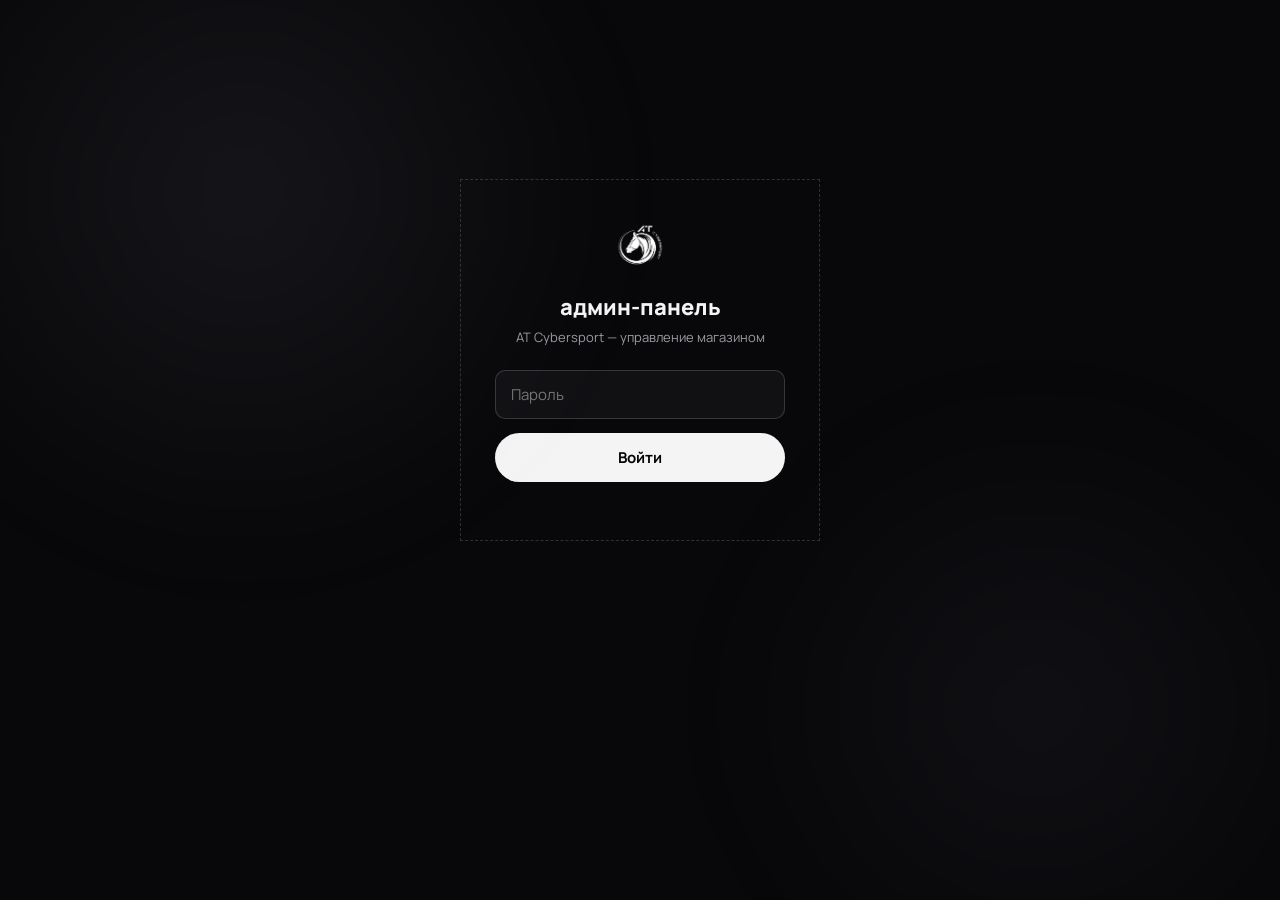
==== commit de529803: "first_update" ====
--- a/admin.html
+++ b/admin.html
@@ -1,4 +1,16 @@
 <!DOCTYPE html>
+<!-- ============================================================
+     АДМИН-ПАНЕЛЬ (admin.html)
+     Две части:
+       • #loginScreen — экран входа по паролю;
+       • #adminPanel  — сама панель с вкладками: товары, категории,
+                        заказы, настройки.
+     Внизу — два модальных окна-редактора: товара (#editorModal) и
+     категории (#catEditorModal). Вся логика — в assets/admin.js.
+     ВНИМАНИЕ по безопасности: пароль проверяется в браузере, это не
+     настоящая защита. Не выкладывайте admin.html в открытый доступ
+     без защиты хостинга — см. README, раздел «Безопасность».
+     ============================================================ -->
 <html lang="ru">
 <head>
 <meta charset="utf-8">
@@ -8,7 +20,7 @@
 <link rel="preconnect" href="https://fonts.googleapis.com">
 <link rel="preconnect" href="https://fonts.gstatic.com" crossorigin>
 <link href="https://fonts.googleapis.com/css2?family=Manrope:wght@400;500;600;700;800&family=Space+Mono:wght@400;700&display=swap" rel="stylesheet">
-<link rel="icon" href="assets/logo.svg">
+<link rel="icon" href="assets/logo.png">
 <link rel="stylesheet" href="assets/styles.css">
 <style>
   body{background:var(--bg);}
@@ -109,20 +121,20 @@
 <!-- LOGIN -->
 <div id="loginScreen" class="login-screen">
   <div class="login-box">
-    <img src="assets/logo.svg" alt="AT">
+    <img src="assets/logo.png" alt="AT">
     <h1>админ-панель</h1>
     <p>AT Cybersport — управление магазином</p>
     <input type="password" id="loginPass" placeholder="Пароль" autocomplete="current-password">
     <button id="loginBtn">Войти</button>
     <div class="login-err" id="loginErr">Неверный пароль</div>
-    <div class="login-hint">пароль по умолчанию: atadmin · смените в настройках</div>
+    <div class="login-hint"></div>
   </div>
 </div>
 
 <!-- PANEL -->
 <div id="adminPanel" style="display:none">
   <div class="a-top">
-    <a href="index.html" class="brand"><img src="assets/logo.svg" alt="AT" style="width:32px;height:32px"><span class="bw"><b>AT</b><span>ADMIN</span></span></a>
+    <a href="index.html" class="brand"><img src="assets/logo.png" alt="AT" style="width:32px;height:32px"><span class="bw"><b>AT</b><span>ADMIN</span></span></a>
     <button class="a-logout" id="logoutBtn">Выйти</button>
   </div>
   <div class="a-shell">
@@ -138,6 +150,12 @@
     <div class="tab-panel" id="panel-categories" style="display:none">
       <div class="panel-head"><h2>категории</h2><button class="a-add" id="addCatBtn">+ Добавить категорию</button></div>
       <div id="categoriesList"></div>
+    </div>
+
+    <!-- ДРАЙВЕРА -->
+    <div class="tab-panel" id="panel-drivers" style="display:none">
+      <div class="panel-head"><h2>драйвера</h2><button class="a-add" id="addDriverBtn">+ Добавить драйвер</button></div>
+      <div id="driversList"></div>
     </div>
 
     <!-- ЗАКАЗЫ -->
@@ -178,6 +196,18 @@
   </div>
 </div>
 
+<!-- РЕДАКТОР ДРАЙВЕРА -->
+<div class="a-modal" id="drvEditorModal">
+  <div class="a-modal-box">
+    <h3 id="drvEditorTitle">Драйвер</h3>
+    <div id="drvEditorBody"></div>
+    <div class="a-modal-foot">
+      <button class="a-btn" id="drvCancel">Отмена</button>
+      <button class="a-btn primary" id="drvSave">Сохранить драйвер</button>
+    </div>
+  </div>
+</div>
+
 <script src="assets/admin.js"></script>
 </body>
-</html>
+</html>
--- a/assets/styles.css
+++ b/assets/styles.css
@@ -25,12 +25,13 @@
   --ease:cubic-bezier(.16,.84,.3,1);
   --maxw:1360px;
   --maxw-in:1280px;
-  --pad-x:clamp(20px,5vw,72px);
+  --pad-x:clamp(20px,9vw,140px);
   --font:'Manrope',system-ui,-apple-system,sans-serif;
   --mono:'Space Mono',ui-monospace,monospace;
 }
 
 *{box-sizing:border-box;}
+
 html{scroll-behavior:smooth;}
 body{
   margin:0;
@@ -73,7 +74,7 @@
 .brand .bw b{font-weight:800;font-size:17px;letter-spacing:.16em;}
 .brand .bw span{font-family:var(--mono);font-size:9px;letter-spacing:.42em;color:var(--muted-2);margin-top:3px;}
 .nav-links{display:flex;align-items:center;gap:clamp(20px,3vw,40px);}
-.nav-links a{font-size:14px;font-weight:600;text-decoration:none;color:#cfcfd4;transition:color .25s var(--ease);}
+.nav-links a{font-size:15px;font-weight:500;text-decoration:none;color:#e4e4e8;transition:color .25s var(--ease);}
 .nav-links a:hover{color:var(--text);}
 .nav-right{display:flex;align-items:center;gap:18px;}
 
@@ -84,8 +85,8 @@
 .lang span{color:var(--dim-2);}
 
 /* корзина-кнопка */
-.cart-btn{display:inline-flex;align-items:center;gap:8px;font-size:13px;font-weight:700;text-decoration:none;color:var(--invert-text);background:var(--invert-bg);padding:11px 18px;border-radius:100px;border:none;cursor:pointer;transition:transform .3s var(--ease);}
-.cart-btn:hover{transform:translateY(-1px);}
+.cart-btn{display:inline-flex;align-items:center;gap:6px;font-size:15px;font-weight:600;text-decoration:none;color:#e4e4e8;background:none;padding:6px 2px;border:none;cursor:pointer;transition:color .25s var(--ease);}
+.cart-btn:hover{color:#fff;}
 
 /* бургер */
 .burger{display:none;background:none;border:none;cursor:pointer;width:40px;height:40px;position:relative;}
@@ -115,8 +116,9 @@
 /* ============================== SECTION HEAD ============================== */
 .wrap{max-width:var(--maxw);margin:0 auto;}
 .wrap-in{max-width:var(--maxw-in);margin:0 auto;}
-.section{position:relative;padding:clamp(70px,10vw,130px) var(--pad-x) 0;}
-.h-section{font-weight:800;font-size:clamp(38px,6.4vw,88px);line-height:.9;letter-spacing:-.03em;margin:0 0 clamp(34px,5vw,56px);text-transform:lowercase;color:var(--head-muted);}
+.section{position:relative;padding:clamp(56px,8vw,104px) var(--pad-x) 0;}
+.section#popular{padding-top:clamp(44px,6vw,76px);}
+.h-section{font-weight:800;font-size:clamp(28px,4vw,54px);line-height:.95;letter-spacing:-.02em;margin:0 0 clamp(30px,4vw,48px);text-transform:lowercase;color:var(--head-muted);}
 .h-section sup{font-family:var(--mono);font-size:.26em;font-weight:400;color:var(--dim);top:-1.8em;}
 .eyebrow{font-family:var(--mono);font-size:12px;letter-spacing:.3em;color:var(--dim);}
 
@@ -125,43 +127,33 @@
 [data-reveal].in{opacity:1;transform:none;}
 
 /* ============================== HERO (главная) ============================== */
-.hero{position:relative;padding:100px clamp(16px,3vw,40px) clamp(30px,4vw,54px);}
-.hero-banner{position:relative;display:block;max-width:1720px;margin:0 auto;border:1px dashed rgba(255,255,255,.2);overflow:hidden;text-decoration:none;color:var(--text);transition:border-color .4s var(--ease);}
+.hero{position:relative;padding:90px var(--pad-x) 0;}
+/* Баннер: ниже по высоте и с полями по бокам (как в референсе) */
+.hero-banner{position:relative;display:block;width:100%;max-width:var(--maxw);height:clamp(380px,63vh,650px);margin:0 auto;border:1px dashed rgba(255,255,255,.2);overflow:hidden;text-decoration:none;color:var(--text);transition:border-color .4s var(--ease);background:#0a0a0c;}
 .hero-banner:hover{border-color:var(--line-hover);}
-.hero-box{position:relative;display:grid;grid-template-columns:1fr 1.15fr;min-height:clamp(440px,64vh,680px);}
-.hero-left{position:relative;z-index:3;padding:clamp(34px,5vw,72px);display:flex;flex-direction:column;justify-content:center;}
-.hero-kicker{font-family:var(--mono);font-size:13px;letter-spacing:.34em;color:var(--muted);margin-bottom:clamp(18px,3vw,30px);}
-.hero-name{font-weight:800;font-style:italic;font-size:clamp(74px,12vw,190px);line-height:.82;letter-spacing:-.04em;}
-.hero-sub{display:flex;align-items:baseline;gap:16px;margin-top:6px;}
-.hero-sub b{font-weight:800;font-size:clamp(30px,4.4vw,64px);line-height:1;color:var(--dim);}
-.hero-sub span{font-family:var(--mono);font-size:clamp(12px,1.4vw,15px);letter-spacing:.16em;color:var(--muted-2);}
-.hero-desc{max-width:340px;margin:clamp(22px,3vw,34px) 0 0;font-size:16px;line-height:1.5;color:var(--text-2);}
-.hero-cta{display:inline-flex;align-items:center;gap:8px;margin-top:26px;font-family:var(--mono);font-size:14px;font-weight:700;color:var(--text);transition:transform .35s var(--ease);}
+/* слой с фото — на всю площадь баннера */
+.hero-media{position:absolute;inset:0;z-index:1;}
+.hero-media img{width:100%;height:100%;object-fit:contain;object-position:right center;display:block;transition:transform 1.2s var(--ease);}
+.hero-banner:hover .hero-media img{transform:scale(1.03);}
+.hero-ph{position:absolute;inset:0;display:flex;align-items:center;justify-content:center;font-family:var(--mono);font-size:12px;letter-spacing:.2em;color:var(--dim);background:repeating-linear-gradient(45deg,#0c0c0e,#0c0c0e 22px,#0a0a0c 22px,#0a0a0c 44px);}
+/* текстовая композиция слева по центру (как у LUNACY) */
+.hero-overlay{position:absolute;top:0;bottom:0;left:0;width:min(52%,640px);z-index:2;display:flex;flex-direction:column;justify-content:center;align-items:center;text-align:center;padding:clamp(20px,4vw,52px);pointer-events:none;background:linear-gradient(90deg,rgba(5,5,6,.55),rgba(5,5,6,.25) 62%,transparent);}
+.hero-overlay>*{pointer-events:auto;}
+.hero-kicker{font-family:var(--mono);font-size:12px;letter-spacing:.4em;color:var(--muted);}
+.hero-title{font-weight:700;font-size:clamp(40px,6.4vw,104px);line-height:1;letter-spacing:.02em;color:#c9c9ce;margin:clamp(12px,2vw,22px) 0 clamp(10px,1.6vw,18px);text-transform:uppercase;}
+.hero-tagline{font-size:clamp(12px,1.3vw,17px);letter-spacing:.3em;color:#cfcfd4;text-transform:uppercase;}
+.hero-desc{max-width:380px;margin:clamp(14px,2vw,22px) auto 0;font-size:11px;line-height:1.7;color:#8a8a92;}
+.hero-cta{display:inline-flex;align-items:center;gap:8px;margin-top:clamp(16px,2.2vw,26px);font-family:var(--mono);font-size:13px;font-weight:700;color:var(--text);transition:transform .35s var(--ease);}
 .hero-cta .br{color:var(--dim-2);}
 .hero-banner:hover .hero-cta{transform:translateX(6px);}
-.hero-art{position:relative;overflow:hidden;perspective:1300px;min-height:260px;}
-.hero-checker{position:absolute;inset:-20%;background-color:#0c0c0c;background-image:conic-gradient(#1a1a1a 25%,transparent 0 50%,#1a1a1a 0 75%,transparent 0);background-size:76px 76px;transform:rotate(45deg) scale(1.4);opacity:.9;-webkit-mask-image:linear-gradient(105deg,transparent 4%,#000 46%);mask-image:linear-gradient(105deg,transparent 4%,#000 46%);}
-.hero-spot{position:absolute;inset:0;background:radial-gradient(120% 90% at 72% 50%,rgba(255,255,255,.10),transparent 60%);}
-.hero-tilt{position:relative;z-index:2;height:100%;display:flex;align-items:center;justify-content:center;padding:clamp(20px,3vw,44px);transform-style:preserve-3d;transition:transform .3s var(--ease);}
-@keyframes atFloat{0%,100%{transform:translateY(0);}50%{transform:translateY(-16px);}}
-.hero-float{animation:atFloat 7s ease-in-out infinite;width:100%;height:100%;display:flex;align-items:center;justify-content:center;}
-.hero-float img{width:82%;height:82%;object-fit:contain;}
-.hero-ph{width:82%;height:70%;border:1px dashed var(--line);display:flex;align-items:center;justify-content:center;font-family:var(--mono);font-size:12px;letter-spacing:.2em;color:var(--dim);}
-
-/* ============================== MARQUEE ============================== */
-@keyframes atMarquee{from{transform:translateX(0);}to{transform:translateX(-50%);}}
-.marquee{position:relative;overflow:hidden;padding:26px 0;border-top:1px dashed rgba(255,255,255,.12);border-bottom:1px dashed rgba(255,255,255,.12);}
-.marquee-row{display:flex;width:max-content;animation:atMarquee 28s linear infinite;will-change:transform;}
-.marquee-row>div{display:flex;align-items:center;gap:38px;padding-right:38px;font-weight:800;font-size:clamp(24px,4vw,44px);color:transparent;-webkit-text-stroke:1px rgba(255,255,255,.14);text-transform:lowercase;}
-.marquee-row .star{color:rgba(255,255,255,.26);-webkit-text-stroke:0;}
 
 /* ============================== PRODUCT GRID (главная) ============================== */
 .prod-grid{display:grid;grid-template-columns:repeat(3,1fr);gap:18px;}
-.prod-cell{position:relative;text-decoration:none;color:var(--text);border:1px dashed var(--line);padding:26px 26px 24px;min-height:360px;display:flex;flex-direction:column;transition:border-color .35s var(--ease);}
+.prod-cell{position:relative;text-decoration:none;color:var(--text);border:1px dashed var(--line);padding:24px 24px 22px;min-height:420px;display:flex;flex-direction:column;transition:border-color .35s var(--ease);}
 .prod-cell:hover{border-color:var(--line-hover);}
 .prod-cell .pname{font-weight:600;font-size:21px;}
-.prod-cell .pimg{flex:1;position:relative;display:flex;align-items:center;justify-content:center;margin:20px 0;min-height:170px;}
-.prod-cell .pimg img{max-width:88%;max-height:170px;object-fit:contain;}
+.prod-cell .pimg{flex:1;position:relative;display:flex;align-items:center;justify-content:center;margin:22px 0;min-height:210px;}
+.prod-cell .pimg img{max-width:86%;max-height:230px;object-fit:contain;}
 .prod-cell .pimg .ph{width:82%;height:150px;border:1px dashed var(--line);display:flex;align-items:center;justify-content:center;font-family:var(--mono);font-size:11px;letter-spacing:.2em;color:var(--dim);}
 .prod-cell .pfoot{display:flex;align-items:center;justify-content:space-between;}
 .prod-cell .price{font-weight:600;font-size:20px;color:#d8d8db;}
@@ -213,30 +205,33 @@
 .footer-bottom{max-width:var(--maxw);margin:46px auto 0;padding-top:24px;border-top:1px dashed var(--hairline);display:flex;justify-content:space-between;flex-wrap:wrap;gap:12px;font-family:var(--mono);font-size:11px;letter-spacing:.1em;color:var(--dim);}
 
 /* ============================== CATALOG ============================== */
-.cat-header{padding:clamp(50px,8vw,96px) var(--pad-x) clamp(28px,4vw,48px);}
+.cat-header{padding:clamp(56px,9vw,110px) var(--pad-x) clamp(24px,4vw,40px);text-align:center;}
 .cat-header .eyebrow{margin-bottom:18px;}
-.cat-header h1{font-weight:800;font-size:clamp(40px,7vw,96px);line-height:.9;letter-spacing:-.03em;margin:0;text-transform:lowercase;color:var(--head-muted);}
+.cat-header h1{font-weight:800;font-size:clamp(56px,11vw,150px);line-height:.95;letter-spacing:-.02em;margin:0;text-transform:lowercase;color:var(--head-muted);}
 .cat-header h1 sup{font-family:var(--mono);font-size:.26em;font-weight:400;color:var(--dim);top:-1.8em;}
-.cat-header p{max-width:480px;font-size:16px;line-height:1.6;color:var(--text-2);margin:22px 0 0;}
-.filters{position:sticky;top:76px;z-index:900;background:rgba(8,8,10,.82);backdrop-filter:blur(14px);-webkit-backdrop-filter:blur(14px);border-top:1px solid var(--hairline-soft);border-bottom:1px solid var(--hairline-soft);}
-.filters .row{max-width:var(--maxw-in);margin:0 auto;padding:16px var(--pad-x);display:flex;gap:10px;flex-wrap:wrap;}
-.chip{font-family:var(--mono);font-size:12px;letter-spacing:.08em;cursor:pointer;color:#cfcfd4;background:transparent;border:1px dashed rgba(255,255,255,.2);padding:10px 18px;border-radius:100px;transition:.25s var(--ease);}
-.chip.on{color:var(--invert-text);background:var(--invert-bg);border-color:var(--invert-bg);}
+.cat-header p{max-width:480px;font-size:15px;line-height:1.6;color:var(--text-2);margin:20px auto 0;}
+/* фильтры каталога: строка простых текстовых ссылок по центру (как у LUNACY) */
+.filters{padding:6px 0 10px;}
+.filters .row{max-width:var(--maxw);margin:0 auto;padding:10px var(--pad-x);display:flex;gap:clamp(18px,3vw,34px);flex-wrap:wrap;justify-content:center;}
+.chip{font-family:var(--font);font-size:clamp(16px,2vw,22px);font-weight:500;cursor:pointer;color:var(--dim);background:transparent;border:none;padding:4px 2px;transition:color .25s var(--ease);}
+.chip:hover{color:#cfcfd4;}
+.chip.on{color:var(--text);}
 .catalog-main{padding:clamp(28px,4vw,48px) var(--pad-x) clamp(80px,10vw,140px);}
-.catalog-grid{max-width:var(--maxw-in);margin:0 auto;display:grid;grid-template-columns:repeat(auto-fill,minmax(270px,1fr));gap:18px;}
-.card{position:relative;text-decoration:none;color:var(--text);border:1px dashed var(--line);background:transparent;overflow:hidden;transition:border-color .35s var(--ease),transform .35s var(--ease);display:block;}
-.card:hover{border-color:var(--line-hover);transform:translateY(-6px);}
-.card .thumb{position:relative;aspect-ratio:1/1;border-bottom:1px dashed rgba(255,255,255,.14);display:flex;align-items:center;justify-content:center;}
-.card .thumb img{max-width:78%;max-height:78%;object-fit:contain;}
-.card .thumb .ph{width:70%;height:70%;border:1px dashed var(--line);display:flex;align-items:center;justify-content:center;font-family:var(--mono);font-size:11px;letter-spacing:.18em;color:var(--dim);}
-.card .tag{position:absolute;top:14px;left:14px;font-family:var(--mono);font-size:10px;letter-spacing:.18em;color:var(--muted-2);}
-.card .badge{position:absolute;top:14px;right:14px;font-family:var(--mono);font-size:10px;color:var(--text);background:rgba(255,255,255,.1);padding:4px 8px;border-radius:6px;}
-.card .body{padding:18px 20px 20px;}
-.card .cname{font-weight:600;font-size:19px;}
-.card .cspec{font-size:13px;color:var(--muted);margin-top:5px;min-height:18px;}
-.card .cfoot{display:flex;align-items:center;justify-content:space-between;margin-top:16px;}
-.card .cprice{font-weight:600;font-size:18px;}
-.card .cadd{font-size:12px;color:var(--invert-text);background:var(--invert-bg);padding:8px 14px;border-radius:100px;font-weight:700;}
+.catalog-grid{max-width:var(--maxw);margin:0 auto;display:grid;grid-template-columns:repeat(3,1fr);gap:18px;}
+/* карточка товара в каталоге (как у LUNACY): пунктирная рамка,
+   название сверху слева, фото по центру, цена внизу слева */
+.card{position:relative;display:flex;flex-direction:column;text-decoration:none;color:var(--text);border:1px dashed var(--line);background:transparent;padding:24px 24px 22px;min-height:420px;transition:border-color .35s var(--ease);}
+.card:hover{border-color:var(--line-hover);}
+.card .badge{position:absolute;top:16px;right:16px;font-family:var(--mono);font-size:10px;color:var(--text);background:rgba(255,255,255,.1);padding:4px 8px;border-radius:6px;}
+.card .cname{font-weight:600;font-size:21px;color:#d8d8db;}
+.card .cimg{flex:1;display:flex;align-items:center;justify-content:center;margin:22px 0;min-height:210px;}
+.card .cimg img{max-width:86%;max-height:230px;object-fit:contain;}
+.card .cimg .ph{width:78%;height:180px;border:1px dashed var(--line);display:flex;align-items:center;justify-content:center;font-family:var(--mono);font-size:11px;letter-spacing:.18em;color:var(--dim);}
+.card .cfoot{display:flex;align-items:center;justify-content:space-between;}
+.card .cprice{font-weight:600;font-size:19px;color:#d8d8db;}
+.card .cadd{font-size:12px;color:var(--muted-2);border:1px dashed var(--line);padding:8px 14px;border-radius:100px;opacity:0;transition:opacity .3s var(--ease),border-color .3s var(--ease),color .3s var(--ease);}
+.card:hover .cadd{opacity:1;}
+.card .cadd:hover{border-color:var(--line-hover);color:var(--text);}
 .empty{max-width:var(--maxw-in);margin:60px auto 0;text-align:center;font-family:var(--mono);font-size:13px;letter-spacing:.1em;color:var(--dim);text-transform:uppercase;}
 
 /* ============================== PRODUCT PAGE ============================== */
@@ -354,8 +349,11 @@
 
 /* ============================== RESPONSIVE ============================== */
 @media(max-width:960px){
-  .hero-box{grid-template-columns:1fr;}
-  .hero-art{order:-1;min-height:300px;}
+  .hero{padding-top:100px;}
+  .hero-banner{height:clamp(300px,48vh,440px);}
+  .hero-media img{object-fit:cover;object-position:center;}
+  .hero-overlay{width:100%;background:linear-gradient(180deg,rgba(5,5,6,.15),rgba(5,5,6,.78));justify-content:flex-end;padding-bottom:26px;}
+  .hero-title{font-size:clamp(34px,9vw,54px);}
   .about-grid{grid-template-columns:1fr;gap:30px;}
   .prod-grid{grid-template-columns:1fr 1fr;}
   .tech-grid{grid-template-columns:1fr 1fr;}
@@ -364,21 +362,75 @@
   .specs-grid{grid-template-columns:1fr;}
   .inbox{position:static;}
   .rel-grid{grid-template-columns:1fr 1fr;}
+  .catalog-grid{grid-template-columns:1fr 1fr;}
   .footer-grid{grid-template-columns:1fr 1fr;}
 }
 @media(max-width:720px){
-  .nav-links,.nav-right .lang,.nav-right .cart-label{display:none;}
+  :root{--pad-x:18px;}
+  .nav-links,.nav-right .lang{display:none;}
   .burger{display:block;}
-  .nav-right{gap:10px;}
+  .nav-right{gap:8px;}
+  .cart-btn{font-size:14px;}
 }
 @media(max-width:600px){
+  .card,.prod-cell{min-height:340px;padding:18px 18px 16px;}
+  .card .cimg,.prod-cell .pimg{min-height:160px;margin:16px 0;}
+  .card .cimg img,.prod-cell .pimg img{max-height:180px;}
+  .card .cname,.prod-cell .pname{font-size:18px;}
+  .card .cadd{opacity:1;}
+  .h-section{font-size:26px;margin-bottom:22px;}
+  .cat-header h1{font-size:44px;}
+  .cta{padding:60px var(--pad-x);}
   .prod-grid{grid-template-columns:1fr;}
+  .catalog-grid{grid-template-columns:1fr;}
   .cat-grid{grid-template-columns:1fr;}
   .tech-grid{grid-template-columns:1fr;}
   .rel-grid{grid-template-columns:1fr;}
   .footer-grid{grid-template-columns:1fr;gap:28px;}
 }
+/* ============================================================
+   ПЛАВНОЕ ПОЯВЛЕНИЕ ТОВАРОВ/СЕКЦИЙ ПРИ ПРОКРУТКЕ
+   ============================================================ */
+[data-reveal]{transition:opacity 1s var(--ease),transform 1.1s var(--ease);}
+
+/* ============================================================
+   СТРОКА ДОВЕРИЯ / ПОИСК / КНОПКА WHATSAPP
+   ============================================================ */
+/* строка доверия под баннером */
+.trust-row{max-width:var(--maxw);margin:0 auto;padding:16px var(--pad-x) 0;display:flex;justify-content:center;gap:clamp(16px,3.4vw,44px);flex-wrap:wrap;font-family:var(--mono);font-size:11px;letter-spacing:.14em;color:var(--dim);text-transform:uppercase;}
+.trust-row span{display:flex;align-items:center;gap:8px;}
+.trust-row span::before{content:"";width:5px;height:5px;border-radius:50%;background:var(--dim-2);}
+/* поиск в каталоге */
+.cat-search{max-width:420px;margin:14px auto 0;padding:0 var(--pad-x);}
+.cat-search input{width:100%;background:#111114;border:1px dashed var(--line);color:var(--text);padding:12px 18px;border-radius:100px;font-family:var(--font);font-size:14px;text-align:center;}
+.cat-search input:focus{outline:none;border-color:var(--line-hover);}
+.cat-search input::placeholder{color:var(--dim);}
+/* плавающая кнопка WhatsApp (появляется, если задан номер в настройках) */
+.wa-fab{position:fixed;right:18px;bottom:18px;z-index:1400;width:54px;height:54px;border-radius:50%;background:#25D366;display:flex;align-items:center;justify-content:center;box-shadow:0 6px 22px rgba(0,0,0,.45);transition:transform .3s var(--ease);}
+.wa-fab:hover{transform:translateY(-3px);}
+
+/* ============================================================
+   СТРАНИЦА ДРАЙВЕРОВ
+   ============================================================ */
+.drivers-wrap{display:flex;flex-direction:column;gap:14px;}
+.drv-card{display:grid;grid-template-columns:1.4fr 2fr auto;gap:24px;align-items:center;border:1px dashed var(--line);padding:22px 26px;transition:border-color .35s var(--ease);}
+.drv-card:hover{border-color:var(--line-hover);}
+.drv-name{font-weight:600;font-size:19px;}
+.drv-device{font-size:13px;color:var(--muted);margin-top:5px;}
+.drv-note{font-size:12px;color:var(--dim);margin-top:8px;line-height:1.5;}
+.drv-meta{display:grid;grid-template-columns:repeat(4,1fr);gap:14px;}
+.drv-meta span{display:flex;flex-direction:column;gap:3px;font-family:var(--mono);font-size:10px;letter-spacing:.1em;color:var(--dim);text-transform:uppercase;}
+.drv-meta span b{font-family:var(--font);font-weight:600;font-size:14px;letter-spacing:0;color:var(--text);text-transform:none;}
+.drv-dl{justify-self:end;white-space:nowrap;font-family:var(--mono);font-size:13px;font-weight:700;text-decoration:none;color:var(--invert-text);background:var(--invert-bg);padding:12px 20px;border-radius:100px;transition:transform .3s var(--ease);}
+.drv-dl:hover{transform:translateY(-2px);}
+.drv-dl.off{color:var(--dim);background:none;border:1px dashed var(--line);cursor:default;}
+@media(max-width:820px){
+  .drv-card{grid-template-columns:1fr;gap:16px;}
+  .drv-dl{justify-self:start;}
+  .drv-meta{grid-template-columns:repeat(2,1fr);}
+}
+
 @media(prefers-reduced-motion:reduce){
   *{animation-duration:.001s!important;transition-duration:.001s!important;}
   [data-reveal]{opacity:1;transform:none;}
-}
+}
